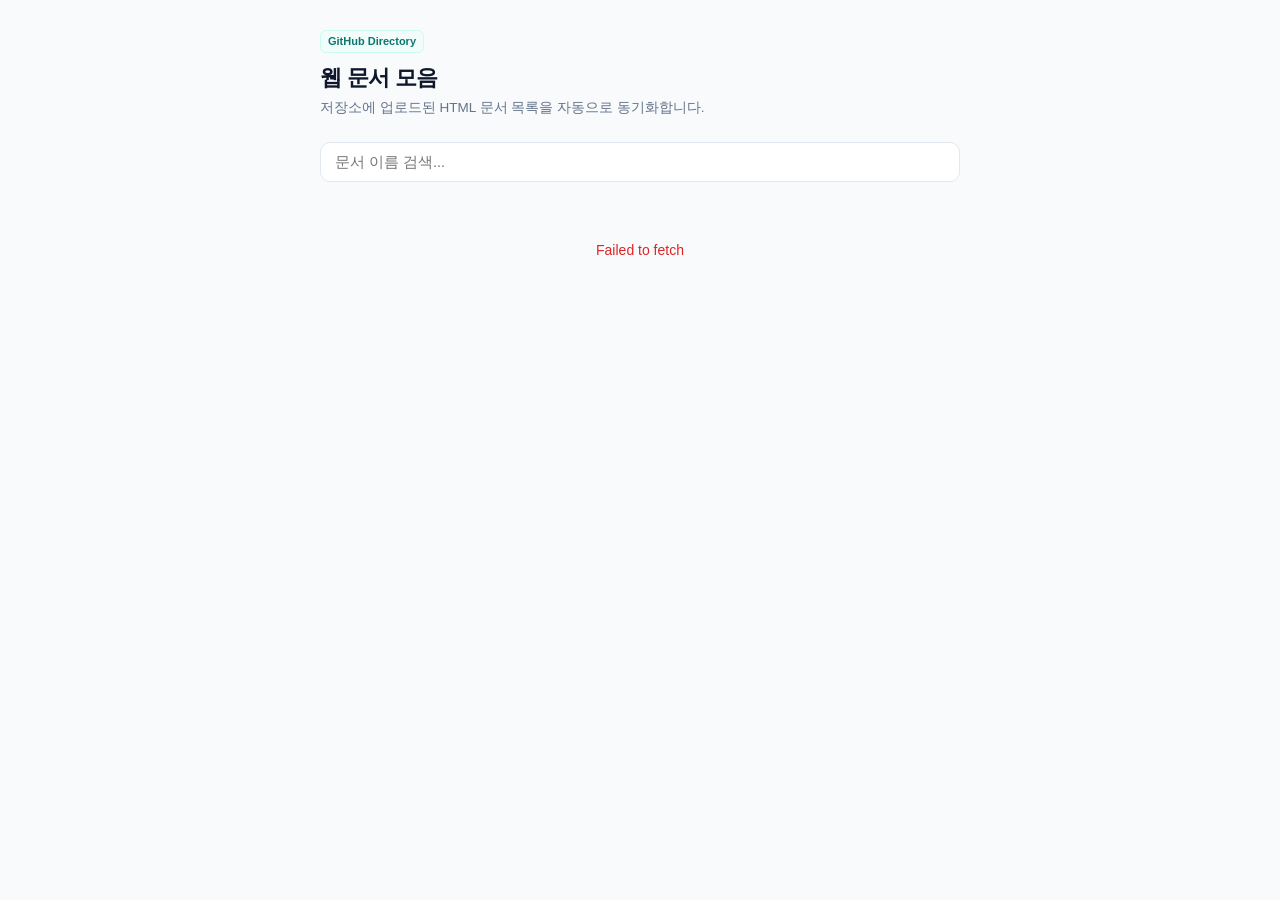
==== index.html @ bd9235e0 "Rename Index.html to index.html" ====
<!DOCTYPE html>
<html lang="ko">
<head>
<meta charset="utf-8">
<meta name="viewport" content="width=device-width, initial-scale=1, viewport-fit=cover">
<title>문서 보관소 · Ssuuks</title>
<style>
:root {
  --bg: #F8FAFC;
  --card: #FFFFFF;
  --text: #0F172A;
  --sub: #64748B;
  --border: #E2E8F0;
  --primary: #0F766E;
  --primary-bg: #F0FDFA;
  --f: -apple-system, BlinkMacSystemFont, "Apple SD Gothic Neo", Pretendard, Roboto, sans-serif;
}
* { box-sizing: border-box; margin: 0; padding: 0; }
body {
  font-family: var(--f);
  background: var(--bg);
  color: var(--text);
  padding: 28px 18px 60px;
  line-height: 1.5;
  -webkit-font-smoothing: antialiased;
}
.wrap { max-width: 640px; margin: 0 auto; }
header { margin-bottom: 24px; }
.badge {
  display: inline-block;
  font-size: 11px;
  font-weight: 700;
  background: var(--primary-bg);
  color: var(--primary);
  border: 1px solid #CCFBF1;
  border-radius: 6px;
  padding: 2px 7px;
  margin-bottom: 8px;
}
h1 { font-size: 22px; font-weight: 800; letter-spacing: -0.03em; }
p.desc { font-size: 13.5px; color: var(--sub); margin-top: 4px; }

.searchbox {
  margin-bottom: 18px;
}
.searchbox input {
  width: 100%;
  padding: 11px 14px;
  font-size: 14.5px;
  border: 1px solid var(--border);
  border-radius: 10px;
  background: var(--card);
  color: var(--text);
  outline: none;
  font-family: inherit;
}
.searchbox input:focus {
  border-color: var(--primary);
  box-shadow: 0 0 0 3px rgba(15, 118, 110, 0.1);
}

.list { display: flex; flex-direction: column; gap: 10px; }
.item {
  display: flex;
  align-items: center;
  justify-content: space-between;
  padding: 14px 16px;
  background: var(--card);
  border: 1px solid var(--border);
  border-radius: 12px;
  text-decoration: none;
  color: inherit;
  transition: all 0.15s ease;
}
.item:active { transform: scale(0.985); background: #F1F5F9; }
.info { min-width: 0; flex: 1; padding-right: 12px; }
.title { font-size: 15.5px; font-weight: 700; letter-spacing: -0.02em; word-break: break-all; }
.meta { font-size: 12px; color: var(--sub); margin-top: 2px; }
.arrow {
  flex: 0 0 auto;
  font-size: 13px;
  font-weight: 700;
  color: var(--primary);
  background: var(--primary-bg);
  padding: 4px 10px;
  border-radius: 8px;
}

.empty, .loading, .error {
  text-align: center;
  padding: 40px 16px;
  color: var(--sub);
  font-size: 14px;
}
.error { color: #DC2626; }
</style>
</head>
<body>

<div class="wrap">
  <header>
    <span class="badge">GitHub Directory</span>
    <h1>웹 문서 모음</h1>
    <p class="desc">저장소에 업로드된 HTML 문서 목록을 자동으로 동기화합니다.</p>
  </header>

  <div class="searchbox">
    <input type="text" id="searchInput" placeholder="문서 이름 검색..." autocomplete="off">
  </div>

  <div id="fileList" class="list">
    <div class="loading">저장소 파일 목록 불러오는 중...</div>
  </div>
</div>

<script>
(function(){
  'use strict';

  var OWNER = 'Ssuuks';
  var REPO = 'Webpages';
  var CACHE_KEY = 'gh_contents_cache';
  var CACHE_TIME_KEY = 'gh_contents_time';
  var CACHE_DURATION = 5 * 60 * 1000; // 5분 캐시 (API 한도 방어)

  var listEl = document.getElementById('fileList');
  var searchInput = document.getElementById('searchInput');
  var fileItems = [];

  function formatTitle(name) {
    // .html 확장자 제거 및 하이픈/언더스코어 공백 치환
    var clean = name.replace(/\.html$/i, '');
    if (clean === 'nhatrang-itinerary') return '나트랑 여행 일정표 (2026.10)';
    return clean.replace(/[-_]/g, ' ');
  }

  function render(items) {
    if (!items.length) {
      listEl.innerHTML = '<div class="empty">표시할 HTML 파일이 없습니다.</div>';
      return;
    }
    var html = '';
    items.forEach(function(f){
      var displayTitle = formatTitle(f.name);
      html += '<a class="item" href="./' + encodeURIComponent(f.name) + '">'
            + '  <div class="info">'
            + '    <div class="title">' + displayTitle + '</div>'
            + '    <div class="meta">' + f.name + ' · ' + (f.size ? (f.size / 1024).toFixed(1) + ' KB' : '') + '</div>'
            + '  </div>'
            + '  <span class="arrow">열기 →</span>'
            + '</a>';
    });
    listEl.innerHTML = html;
  }

  function filterList(query) {
    var q = query.toLowerCase().trim();
    var filtered = fileItems.filter(function(item){
      return item.name.toLowerCase().includes(q) || formatTitle(item.name).toLowerCase().includes(q);
    });
    render(filtered);
  }

  async function loadFiles() {
    var now = Date.now();
    var cached = sessionStorage.getItem(CACHE_KEY);
    var cachedTime = sessionStorage.getItem(CACHE_TIME_KEY);

    if (cached && cachedTime && (now - parseInt(cachedTime, 10) < CACHE_DURATION)) {
      try {
        fileItems = JSON.parse(cached);
        render(fileItems);
        return;
      } catch(e) {}
    }

    var url = 'https://api.github.com/repos/' + OWNER + '/' + REPO + '/contents/';
    try {
      var res = await fetch(url);
      if (!res.ok) {
        if (res.status === 403) throw new Error('API 호출 한도 초과(잠시 후 다시 시도)');
        throw new Error('파일 목록을 가져오지 못했습니다 (' + res.status + ')');
      }
      var data = await res.json();
      
      // HTML 파일만 추출 (index.html 제외)
      fileItems = data.filter(function(item){
        return item.type === 'file' && 
               item.name.toLowerCase().endsWith('.html') && 
               item.name.toLowerCase() !== 'index.html';
      });

      sessionStorage.setItem(CACHE_KEY, JSON.stringify(fileItems));
      sessionStorage.setItem(CACHE_TIME_KEY, now.toString());
      render(fileItems);
    } catch(err) {
      // 캐시가 있다면 장애 시 캐시 우선 표시
      if (cached) {
        fileItems = JSON.parse(cached);
        render(fileItems);
      } else {
        listEl.innerHTML = '<div class="error">' + err.message + '</div>';
      }
    }
  }

  searchInput.addEventListener('input', function(e){
    filterList(e.target.value);
  });

  loadFiles();
})();
</script>
</body>
</html>
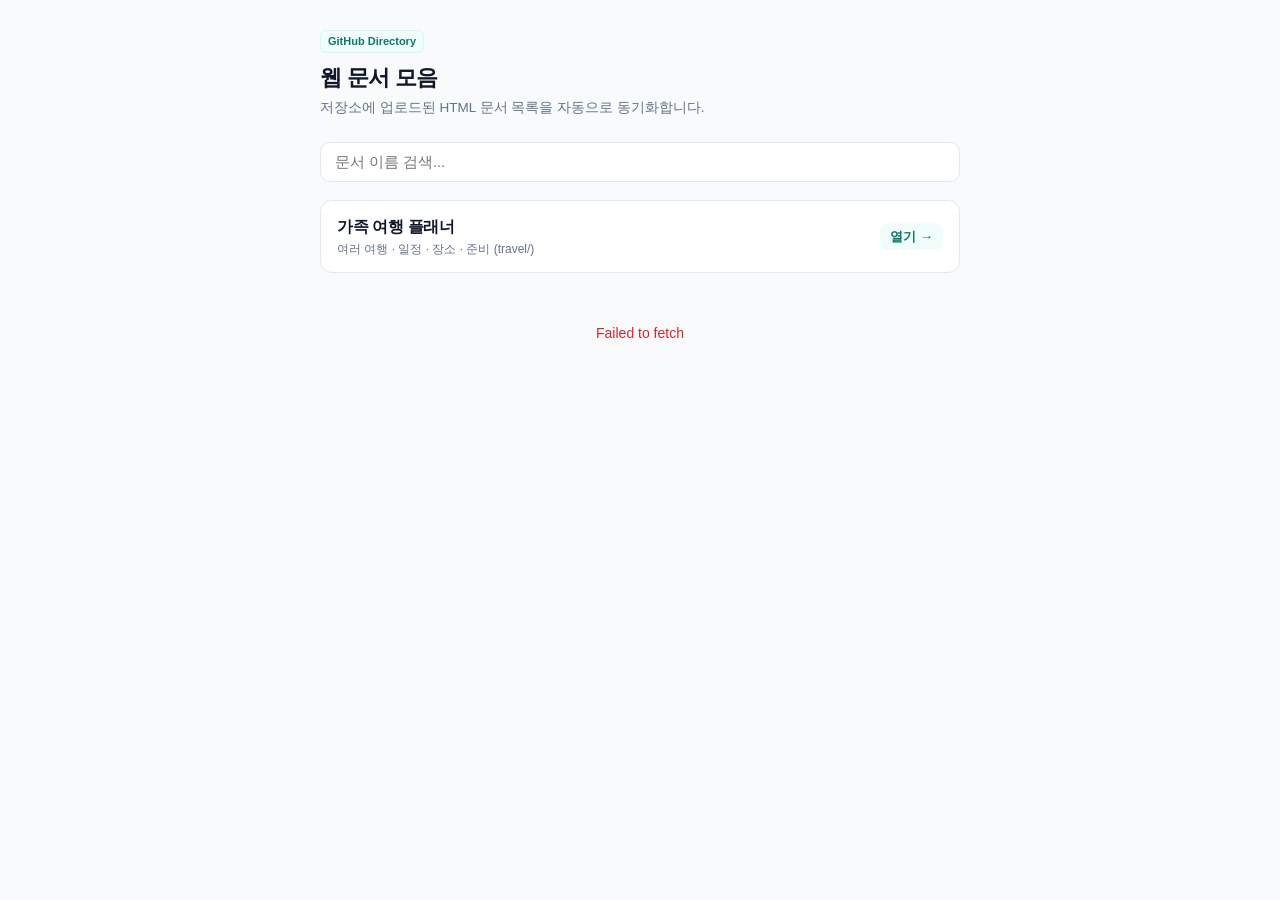
==== commit d0a3d57b: "가족 여행 플래너 앱 추가 (travel/) 나트랑 단일 페이지 앱을 여러 여행을 계획·관리하는 앱으로 일반화했다. 엔진(이 폴더)과 데이터(여행마다 trip/v1 JSON 하나)" ====
--- a/index.html
+++ b/index.html
@@ -106,6 +106,16 @@
 
   <div class="searchbox">
     <input type="text" id="searchInput" placeholder="문서 이름 검색..." autocomplete="off">
+  </div>
+
+  <div class="list" style="margin-bottom:10px">
+    <a class="item" href="./travel/">
+      <div class="info">
+        <div class="title">가족 여행 플래너</div>
+        <div class="meta">여러 여행 · 일정 · 장소 · 준비 (travel/)</div>
+      </div>
+      <span class="arrow">열기 →</span>
+    </a>
   </div>
 
   <div id="fileList" class="list">
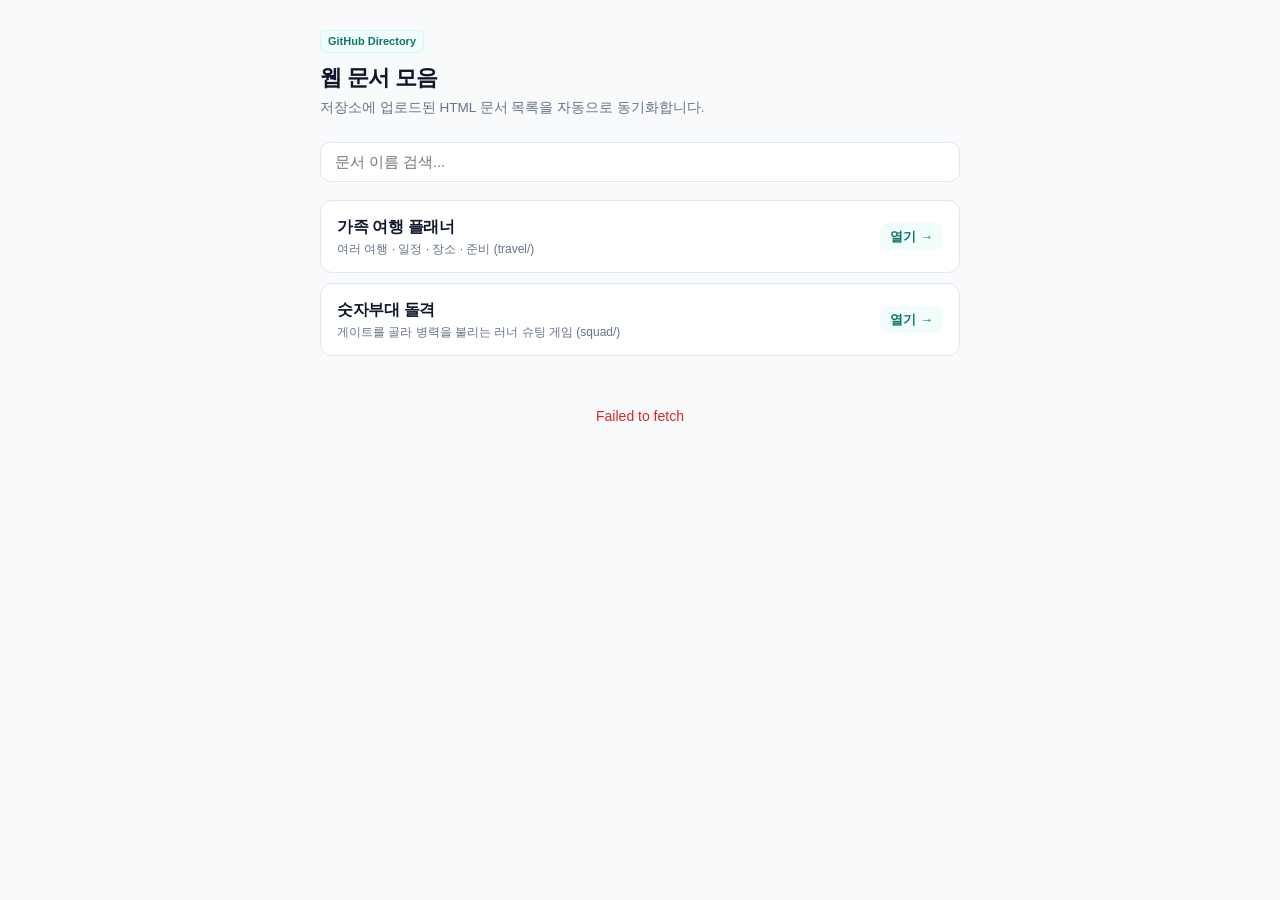
==== commit 141bcea9: "숫자부대 돌격 게임 추가 (squad/) 광고 속 '게이트 고르기 + 좀비 떼 + 보스' 러너 슈팅을 실제로 할 수 있게 만든 모바일 웹게임. 화면 좌우를 누르거나 끌어서 이동하고" ====
--- a/index.html
+++ b/index.html
@@ -113,6 +113,13 @@
       <div class="info">
         <div class="title">가족 여행 플래너</div>
         <div class="meta">여러 여행 · 일정 · 장소 · 준비 (travel/)</div>
+      </div>
+      <span class="arrow">열기 →</span>
+    </a>
+    <a class="item" href="./squad/">
+      <div class="info">
+        <div class="title">숫자부대 돌격</div>
+        <div class="meta">게이트를 골라 병력을 불리는 러너 슈팅 게임 (squad/)</div>
       </div>
       <span class="arrow">열기 →</span>
     </a>
